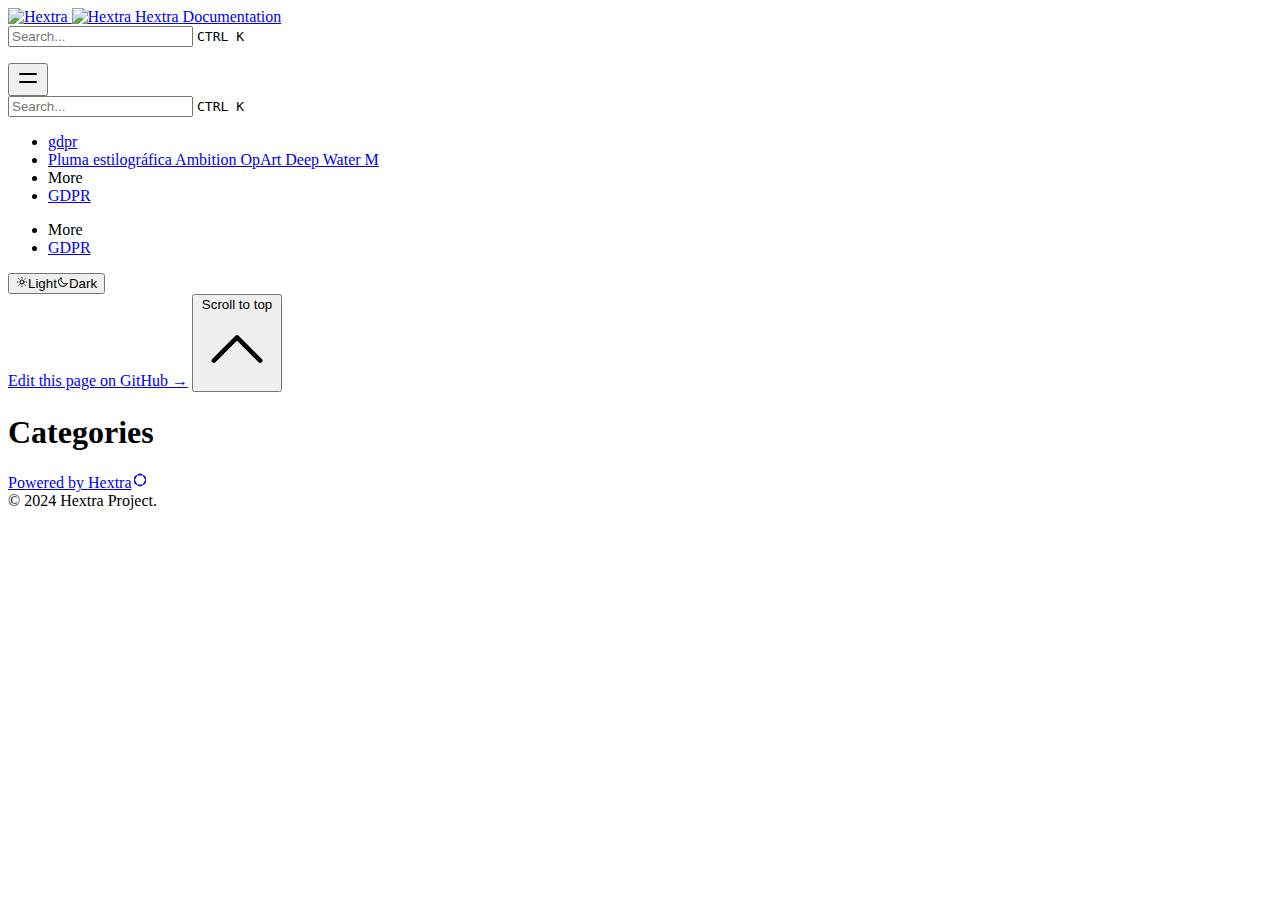
==== public/categories/index.html @ 9e6465aa "hextra test" ====
<!DOCTYPE html>
<html lang="en"><head><script src="/livereload.js?mindelay=10&amp;v=2&amp;port=1313&amp;path=livereload" data-no-instant defer></script>
  <meta charset="utf-8" />
  <meta name="viewport" content="width=device-width, initial-scale=1.0" />
  <meta name="robots" content="noindex, nofollow" />
  <link rel="icon shortcut" href="/favicon.ico" sizes="32x32" />
<link rel="icon" href="/favicon.svg" type="image/svg+xml" />
<link rel="icon" href="/favicon-dark.svg" type="image/svg+xml" media="(prefers-color-scheme: dark)" />
<link rel="icon" href="/favicon-16x16.png" type="image/png" sizes="16x16" />
<link rel="icon" href="/favicon-32x32.png" type="image/png" sizes="32x32" />
<link rel="apple-touch-icon" href="/apple-touch-icon.png" sizes="180x180" />
<link fetchpriority="low" href="/site.webmanifest" rel="manifest" />
<title>Categories – Hextra</title>
  <meta name="description" content="" /><link rel="canonical" href="http://localhost:1313/categories/" itemprop="url" />

<meta property="og:title" content="Categories" />
<meta property="og:description" content="Modern, responsive, batteries-included Hugo theme for creating beautiful static websites." />
<meta property="og:type" content="website" />
<meta property="og:url" content="http://localhost:1313/categories/" />

  <meta itemprop="name" content="Categories">
  <meta itemprop="description" content="Modern, responsive, batteries-included Hugo theme for creating beautiful static websites.">
  <meta name="twitter:card" content="summary">
  <meta name="twitter:title" content="Categories">
  <meta name="twitter:description" content="Modern, responsive, batteries-included Hugo theme for creating beautiful static websites.">

    <link href="/css/compiled/main.css" rel="stylesheet" />



  <link href="/css/custom.css" rel="stylesheet" />


  <script>
     
    const defaultTheme = 'system';

    const setDarkTheme = () => {
      document.documentElement.classList.add("dark");
      document.documentElement.style.colorScheme = "dark";
    }
    const setLightTheme = () => {
      document.documentElement.classList.remove("dark");
      document.documentElement.style.colorScheme = "light";
    }

    if ("color-theme" in localStorage) {
      localStorage.getItem("color-theme") === "dark" ? setDarkTheme() : setLightTheme();
    } else {
      defaultTheme === "dark" ? setDarkTheme() : setLightTheme();
      if (defaultTheme === "system") {
        window.matchMedia("(prefers-color-scheme: dark)").matches ? setDarkTheme() : setLightTheme();
      }
    }
  </script>

  
</head>
<body dir="ltr"><div class="nav-container hx-sticky hx-top-0 hx-z-20 hx-w-full hx-bg-transparent print:hx-hidden">
  <div class="nav-container-blur hx-pointer-events-none hx-absolute hx-z-[-1] hx-h-full hx-w-full hx-bg-white dark:hx-bg-dark hx-shadow-[0_2px_4px_rgba(0,0,0,.02),0_1px_0_rgba(0,0,0,.06)] contrast-more:hx-shadow-[0_0_0_1px_#000] dark:hx-shadow-[0_-1px_0_rgba(255,255,255,.1)_inset] contrast-more:dark:hx-shadow-[0_0_0_1px_#fff]"></div>

  <nav class="hx-mx-auto hx-flex hx-items-center hx-justify-end hx-gap-2 hx-h-16 hx-px-6 hx-max-w-[90rem]">
    <a class="hx-flex hx-items-center hover:hx-opacity-75 ltr:hx-mr-auto rtl:hx-ml-auto" href="/">
        <img class="hx-block dark:hx-hidden" src="/images/logo.svg" alt="Hextra" height="20" width="20" />
        <img class="hx-hidden dark:hx-block" src="/images/logo-dark.svg" alt="Hextra" height="20" width="20" />
        <span class="hx-mx-2 hx-font-extrabold hx-inline hx-select-none" title="Hextra">Hextra</span>
    </a><a
            title="Documentation"
            href="/docs"
            
            class="hx-text-sm contrast-more:hx-text-gray-700 contrast-more:dark:hx-text-gray-100 hx-relative -hx-ml-2 hx-hidden hx-whitespace-nowrap hx-p-2 md:hx-inline-block hx-text-gray-600 hover:hx-text-gray-800 dark:hx-text-gray-400 dark:hover:hx-text-gray-200"
          >
            <span class="hx-text-center">Documentation</span>
          </a><div class="search-wrapper hx-relative md:hx-w-64">
  <div class="hx-relative hx-flex hx-items-center hx-text-gray-900 contrast-more:hx-text-gray-800 dark:hx-text-gray-300 contrast-more:dark:hx-text-gray-300">
    <input
      placeholder="Search..."
      class="search-input hx-block hx-w-full hx-appearance-none hx-rounded-lg hx-px-3 hx-py-2 hx-transition-colors hx-text-base hx-leading-tight md:hx-text-sm hx-bg-black/[.05] dark:hx-bg-gray-50/10 focus:hx-bg-white dark:focus:hx-bg-dark placeholder:hx-text-gray-500 dark:placeholder:hx-text-gray-400 contrast-more:hx-border contrast-more:hx-border-current"
      type="search"
      value=""
      spellcheck="false"
    />
    <kbd
      class="hx-absolute hx-my-1.5 hx-select-none ltr:hx-right-1.5 rtl:hx-left-1.5 hx-h-5 hx-rounded hx-bg-white hx-px-1.5 hx-font-mono hx-text-[10px] hx-font-medium hx-text-gray-500 hx-border dark:hx-border-gray-100/20 dark:hx-bg-dark/50 contrast-more:hx-border-current contrast-more:hx-text-current contrast-more:dark:hx-border-current hx-items-center hx-gap-1 hx-transition-opacity hx-pointer-events-none hx-hidden sm:hx-flex"
    >
      CTRL K
    </kbd>
  </div>

  <div>
    <ul
      class="search-results hextra-scrollbar hx-hidden hx-border hx-border-gray-200 hx-bg-white hx-text-gray-100 dark:hx-border-neutral-800 dark:hx-bg-neutral-900 hx-absolute hx-top-full hx-z-20 hx-mt-2 hx-overflow-auto hx-overscroll-contain hx-rounded-xl hx-py-2.5 hx-shadow-xl hx-max-h-[min(calc(50vh-11rem-env(safe-area-inset-bottom)),400px)] md:hx-max-h-[min(calc(100vh-5rem-env(safe-area-inset-bottom)),400px)] hx-inset-x-0 ltr:md:hx-left-auto rtl:md:hx-right-auto contrast-more:hx-border contrast-more:hx-border-gray-900 contrast-more:dark:hx-border-gray-50 hx-w-screen hx-min-h-[100px] hx-max-w-[min(calc(100vw-2rem),calc(100%+20rem))]"
      style="transition: max-height 0.2s ease 0s;"
    ></ul>
  </div>
</div>
<button type="button" aria-label="Menu" class="hamburger-menu -hx-mr-2 hx-rounded hx-p-2 active:hx-bg-gray-400/20 md:hx-hidden"><svg height=24 fill="none" viewBox="0 0 24 24" stroke="currentColor"><g><path stroke-linecap="round" stroke-linejoin="round" stroke-width="2" d="M4 8H20"></path></g><g><path stroke-linecap="round" stroke-linejoin="round" stroke-width="2" d="M4 16H20"></path></g></svg></button>
  </nav>
</div>

  <div class='hx-mx-auto hx-flex hx-max-w-screen-xl'>
    <div class="mobile-menu-overlay [transition:background-color_1.5s_ease] hx-fixed hx-inset-0 hx-z-10 hx-bg-black/80 dark:hx-bg-black/60 hx-hidden"></div>
<aside class="sidebar-container hx-flex hx-flex-col print:hx-hidden md:hx-top-16 md:hx-shrink-0 md:hx-w-64 md:hx-self-start max-md:[transform:translate3d(0,-100%,0)] md:hx-sticky">
  
  <div class="hx-px-4 hx-pt-4 md:hx-hidden">
    <div class="search-wrapper hx-relative md:hx-w-64">
  <div class="hx-relative hx-flex hx-items-center hx-text-gray-900 contrast-more:hx-text-gray-800 dark:hx-text-gray-300 contrast-more:dark:hx-text-gray-300">
    <input
      placeholder="Search..."
      class="search-input hx-block hx-w-full hx-appearance-none hx-rounded-lg hx-px-3 hx-py-2 hx-transition-colors hx-text-base hx-leading-tight md:hx-text-sm hx-bg-black/[.05] dark:hx-bg-gray-50/10 focus:hx-bg-white dark:focus:hx-bg-dark placeholder:hx-text-gray-500 dark:placeholder:hx-text-gray-400 contrast-more:hx-border contrast-more:hx-border-current"
      type="search"
      value=""
      spellcheck="false"
    />
    <kbd
      class="hx-absolute hx-my-1.5 hx-select-none ltr:hx-right-1.5 rtl:hx-left-1.5 hx-h-5 hx-rounded hx-bg-white hx-px-1.5 hx-font-mono hx-text-[10px] hx-font-medium hx-text-gray-500 hx-border dark:hx-border-gray-100/20 dark:hx-bg-dark/50 contrast-more:hx-border-current contrast-more:hx-text-current contrast-more:dark:hx-border-current hx-items-center hx-gap-1 hx-transition-opacity hx-pointer-events-none hx-hidden sm:hx-flex"
    >
      CTRL K
    </kbd>
  </div>

  <div>
    <ul
      class="search-results hextra-scrollbar hx-hidden hx-border hx-border-gray-200 hx-bg-white hx-text-gray-100 dark:hx-border-neutral-800 dark:hx-bg-neutral-900 hx-absolute hx-top-full hx-z-20 hx-mt-2 hx-overflow-auto hx-overscroll-contain hx-rounded-xl hx-py-2.5 hx-shadow-xl hx-max-h-[min(calc(50vh-11rem-env(safe-area-inset-bottom)),400px)] md:hx-max-h-[min(calc(100vh-5rem-env(safe-area-inset-bottom)),400px)] hx-inset-x-0 ltr:md:hx-left-auto rtl:md:hx-right-auto contrast-more:hx-border contrast-more:hx-border-gray-900 contrast-more:dark:hx-border-gray-50 hx-w-screen hx-min-h-[100px] hx-max-w-[min(calc(100vw-2rem),calc(100%+20rem))]"
      style="transition: max-height 0.2s ease 0s;"
    ></ul>
  </div>
</div>

  </div>
  <div class="hextra-scrollbar hx-overflow-y-auto hx-overflow-x-hidden hx-p-4 hx-grow md:hx-h-[calc(100vh-var(--navbar-height)-var(--menu-height))]">
    <ul class="hx-flex hx-flex-col hx-gap-1 md:hx-hidden">
      
      
          <li class=""><a
    class="hx-flex hx-items-center hx-justify-between hx-gap-2 hx-cursor-pointer hx-rounded hx-px-2 hx-py-1.5 hx-text-sm hx-transition-colors [-webkit-tap-highlight-color:transparent] [-webkit-touch-callout:none] [word-break:break-word]
      hx-text-gray-500 hover:hx-bg-gray-100 hover:hx-text-gray-900 contrast-more:hx-border contrast-more:hx-border-transparent contrast-more:hx-text-gray-900 contrast-more:hover:hx-border-gray-900 dark:hx-text-neutral-400 dark:hover:hx-bg-primary-100/5 dark:hover:hx-text-gray-50 contrast-more:dark:hx-text-gray-50 contrast-more:dark:hover:hx-border-gray-50"
    href="/gdpr/"
    
  >gdpr
    </a></li>
          <li class=""><a
    class="hx-flex hx-items-center hx-justify-between hx-gap-2 hx-cursor-pointer hx-rounded hx-px-2 hx-py-1.5 hx-text-sm hx-transition-colors [-webkit-tap-highlight-color:transparent] [-webkit-touch-callout:none] [word-break:break-word]
      hx-text-gray-500 hover:hx-bg-gray-100 hover:hx-text-gray-900 contrast-more:hx-border contrast-more:hx-border-transparent contrast-more:hx-text-gray-900 contrast-more:hover:hx-border-gray-900 dark:hx-text-neutral-400 dark:hover:hx-bg-primary-100/5 dark:hover:hx-text-gray-50 contrast-more:dark:hx-text-gray-50 contrast-more:dark:hover:hx-border-gray-50"
    href="/producto1/"
    
  >Pluma estilográfica Ambition OpArt Deep Water M
    </a></li>
      <li class="[word-break:break-word] hx-mt-5 hx-mb-2 hx-px-2 hx-py-1.5 hx-text-sm hx-font-semibold hx-text-gray-900 first:hx-mt-0 dark:hx-text-gray-100">
        <span class="hx-cursor-default">More</span>
      </li>
    
      <li><a
    class="hx-flex hx-items-center hx-justify-between hx-gap-2 hx-cursor-pointer hx-rounded hx-px-2 hx-py-1.5 hx-text-sm hx-transition-colors [-webkit-tap-highlight-color:transparent] [-webkit-touch-callout:none] [word-break:break-word]
      hx-text-gray-500 hover:hx-bg-gray-100 hover:hx-text-gray-900 contrast-more:hx-border contrast-more:hx-border-transparent contrast-more:hx-text-gray-900 contrast-more:hover:hx-border-gray-900 dark:hx-text-neutral-400 dark:hover:hx-bg-primary-100/5 dark:hover:hx-text-gray-50 contrast-more:dark:hx-text-gray-50 contrast-more:dark:hover:hx-border-gray-50"
    href="/gdpr/"
    
  >GDPR</a></li>
    
    </ul>

    <ul class="hx-flex hx-flex-col hx-gap-1 max-md:hx-hidden">
        
        
      <li class="[word-break:break-word] hx-mt-5 hx-mb-2 hx-px-2 hx-py-1.5 hx-text-sm hx-font-semibold hx-text-gray-900 first:hx-mt-0 dark:hx-text-gray-100">
        <span class="hx-cursor-default">More</span>
      </li>
    
      <li><a
    class="hx-flex hx-items-center hx-justify-between hx-gap-2 hx-cursor-pointer hx-rounded hx-px-2 hx-py-1.5 hx-text-sm hx-transition-colors [-webkit-tap-highlight-color:transparent] [-webkit-touch-callout:none] [word-break:break-word]
      hx-text-gray-500 hover:hx-bg-gray-100 hover:hx-text-gray-900 contrast-more:hx-border contrast-more:hx-border-transparent contrast-more:hx-text-gray-900 contrast-more:hover:hx-border-gray-900 dark:hx-text-neutral-400 dark:hover:hx-bg-primary-100/5 dark:hover:hx-text-gray-50 contrast-more:dark:hx-text-gray-50 contrast-more:dark:hover:hx-border-gray-50"
    href="/gdpr/"
    
  >GDPR</a></li>
    
      </ul>
    </div>
  
  
    <div class="  hx-sticky hx-bottom-0 hx-bg-white dark:hx-bg-dark hx-mx-4 hx-py-4 hx-shadow-[0_-12px_16px_#fff] hx-flex hx-items-center hx-gap-2 dark:hx-border-neutral-800 dark:hx-shadow-[0_-12px_16px_#111] contrast-more:hx-border-neutral-400 contrast-more:hx-shadow-none contrast-more:dark:hx-shadow-none hx-border-t" data-toggle-animation="show"><div class="hx-flex hx-grow hx-flex-col"><button
  title="Change theme"
  data-theme="light"
  class="theme-toggle hx-group hx-h-7 hx-rounded-md hx-px-2 hx-text-left hx-text-xs hx-font-medium hx-text-gray-600 hx-transition-colors dark:hx-text-gray-400 hover:hx-bg-gray-100 hover:hx-text-gray-900 dark:hover:hx-bg-primary-100/5 dark:hover:hx-text-gray-50"
  type="button"
  aria-label="Change theme"
>
  <div class="hx-flex hx-items-center hx-gap-2 hx-capitalize"><svg height=12 class="group-data-[theme=light]:hx-hidden" xmlns="http://www.w3.org/2000/svg" fill="none" viewBox="0 0 24 24" stroke-width="2" stroke="currentColor" aria-hidden="true"><path stroke-linecap="round" stroke-linejoin="round" d="M12 3v1m0 16v1m9-9h-1M4 12H3m15.364 6.364l-.707-.707M6.343 6.343l-.707-.707m12.728 0l-.707.707M6.343 17.657l-.707.707M16 12a4 4 0 11-8 0 4 4 0 018 0z"/></svg><span class="group-data-[theme=light]:hx-hidden">Light</span><svg height=12 class="group-data-[theme=dark]:hx-hidden" xmlns="http://www.w3.org/2000/svg" fill="none" viewBox="0 0 24 24" stroke-width="2" stroke="currentColor" aria-hidden="true"><path stroke-linecap="round" stroke-linejoin="round" d="M20.354 15.354A9 9 0 018.646 3.646 9.003 9.003 0 0012 21a9.003 9.003 0 008.354-5.646z"/></svg><span class="group-data-[theme=dark]:hx-hidden">Dark</span></div>
</button>
</div></div></aside>
    
<nav class="hextra-toc hx-order-last hx-hidden hx-w-64 hx-shrink-0 xl:hx-block print:hx-hidden hx-px-4" aria-label="table of contents">
    <div class="hextra-scrollbar hx-sticky hx-top-16 hx-overflow-y-auto hx-pr-4 hx-pt-6 hx-text-sm [hyphens:auto] hx-max-h-[calc(100vh-var(--navbar-height)-env(safe-area-inset-bottom))] ltr:hx--mr-4 rtl:hx--ml-4">
      <div class=" hx-sticky hx-bottom-0 hx-flex hx-flex-col hx-items-start hx-gap-2 hx-pb-8 dark:hx-border-neutral-800 contrast-more:hx-border-t contrast-more:hx-border-neutral-400 contrast-more:hx-shadow-none contrast-more:dark:hx-border-neutral-400"><a class="hx-text-xs hx-font-medium hx-text-gray-500 hover:hx-text-gray-900 dark:hx-text-gray-400 dark:hover:hx-text-gray-100 contrast-more:hx-text-gray-800 contrast-more:dark:hx-text-gray-50" href="https://github.com/imfing/hextra/edit/main/exampleSite/content" target="_blank" rel="noreferrer">Edit this page on GitHub →</a>
        <button aria-hidden="true" id="backToTop" onClick="scrollUp();" class="hx-transition-all hx-duration-75 hx-opacity-0 hx-text-xs hx-font-medium hx-text-gray-500 hover:hx-text-gray-900 dark:hx-text-gray-400 dark:hover:hx-text-gray-100 contrast-more:hx-text-gray-800 contrast-more:dark:hx-text-gray-50">
          <span>Scroll to top</span>
          <svg xmlns="http://www.w3.org/2000/svg" fill="none" viewBox="0 0 24 24" stroke-width="1.5" stroke="currentColor" class="hx-inline ltr:hx-ml-1 rtl:hx-mr-1 hx-h-3.5 hx-w-3.5 hx-border hx-rounded-full hx-border-gray-500 hover:hx-border-gray-900 dark:hx-border-gray-400 dark:hover:hx-border-gray-100 contrast-more:hx-border-gray-800 contrast-more:dark:hx-border-gray-50">
            <path stroke-linecap="round" stroke-linejoin="round" d="M4.5 15.75l7.5-7.5 7.5 7.5" />
          </svg>
        </button>
      </div>
    </div>
  </nav>


    <article class="hx-w-full hx-break-words hx-flex hx-min-h-[calc(100vh-var(--navbar-height))] hx-min-w-0 hx-justify-center hx-pb-8 hx-pr-[calc(env(safe-area-inset-right)-1.5rem)]">
      <main class="hx-w-full hx-min-w-0 hx-max-w-6xl hx-px-6 hx-pt-4 md:hx-px-12">
        <div class="content">
          <h1>Categories</h1>
          
        </div>
        <div class="hx-mt-16"></div>
        <div class="hx-mt-16"></div>
        
      </main>
    </article>
  </div>

      <footer class="hextra-footer hx-bg-gray-100 hx-pb-[env(safe-area-inset-bottom)] dark:hx-bg-neutral-900 print:hx-bg-transparent"><div
    class="hx-max-w-screen-xl hx-mx-auto hx-flex hx-justify-center hx-py-12 hx-pl-[max(env(safe-area-inset-left),1.5rem)] hx-pr-[max(env(safe-area-inset-right),1.5rem)] hx-text-gray-600 dark:hx-text-gray-400 md:hx-justify-start"
  >
    <div class="hx-flex hx-w-full hx-flex-col hx-items-center sm:hx-items-start"><div class="hx-font-semibold"><a class="hx-flex hx-text-sm hx-items-center hx-gap-1 hx-text-current" target="_blank" rel="noopener noreferrer" title="Hextra GitHub Homepage" href="https://github.com/imfing/hextra">
    <span>Powered by Hextra<svg height=1em class="hx-inline-block ltr:hx-ml-1 rtl:hx-mr-1 hx-align-[-2.5px]" viewBox="0 0 180 180" xmlns="http://www.w3.org/2000/svg" fill="currentColor"><path fill-rule="evenodd" clip-rule="evenodd" d="m 105.50024,22.224647 c -9.59169,-5.537563 -21.40871,-5.537563 -31.000093,0 L 39.054693,42.689119 C 29.463353,48.226675 23.55484,58.460531 23.55484,69.535642 v 40.928918 c 0,11.07542 5.908513,21.3092 15.499853,26.84652 l 35.445453,20.46446 c 9.591313,5.53732 21.408404,5.53732 31.000094,0 l 35.44507,-20.46446 c 9.59131,-5.53732 15.49985,-15.7711 15.49985,-26.84652 V 69.535642 c 0,-11.075111 -5.90854,-21.308967 -15.49985,-26.846523 z M 34.112797,85.737639 c -1.384445,2.397827 -1.384445,5.352099 0,7.749927 l 24.781554,42.922974 c 1.38437,2.39783 3.942853,3.87496 6.711592,3.87496 h 49.563107 c 2.76905,0 5.3273,-1.47713 6.71144,-3.87496 l 24.78194,-42.922974 c 1.38414,-2.397828 1.38414,-5.3521 0,-7.749927 L 121.88049,42.814746 c -1.38414,-2.397828 -3.94239,-3.874964 -6.71144,-3.874964 H 65.605944 c -2.768739,0 -5.327223,1.477059 -6.711592,3.874964 z" style="stroke-width:0.774993" /></svg></span>
  </a></div><div class="hx-mt-6 hx-text-xs">© 2024 Hextra Project.</div>
    </div>
  </div>
</footer>
    
    <script defer src="/js/main.js" integrity=""></script>


<script defer src="/lib/flexsearch/flexsearch.bundle.min.0425860527cc9968f9f049421c7a56b39327d475e2e3a8f550416be3a9134327.js" integrity="sha256-BCWGBSfMmWj58ElCHHpWs5Mn1HXi46j1UEFr46kTQyc="></script>
    <script defer src="/en.search.js" integrity=""></script>


  </body>
</html>
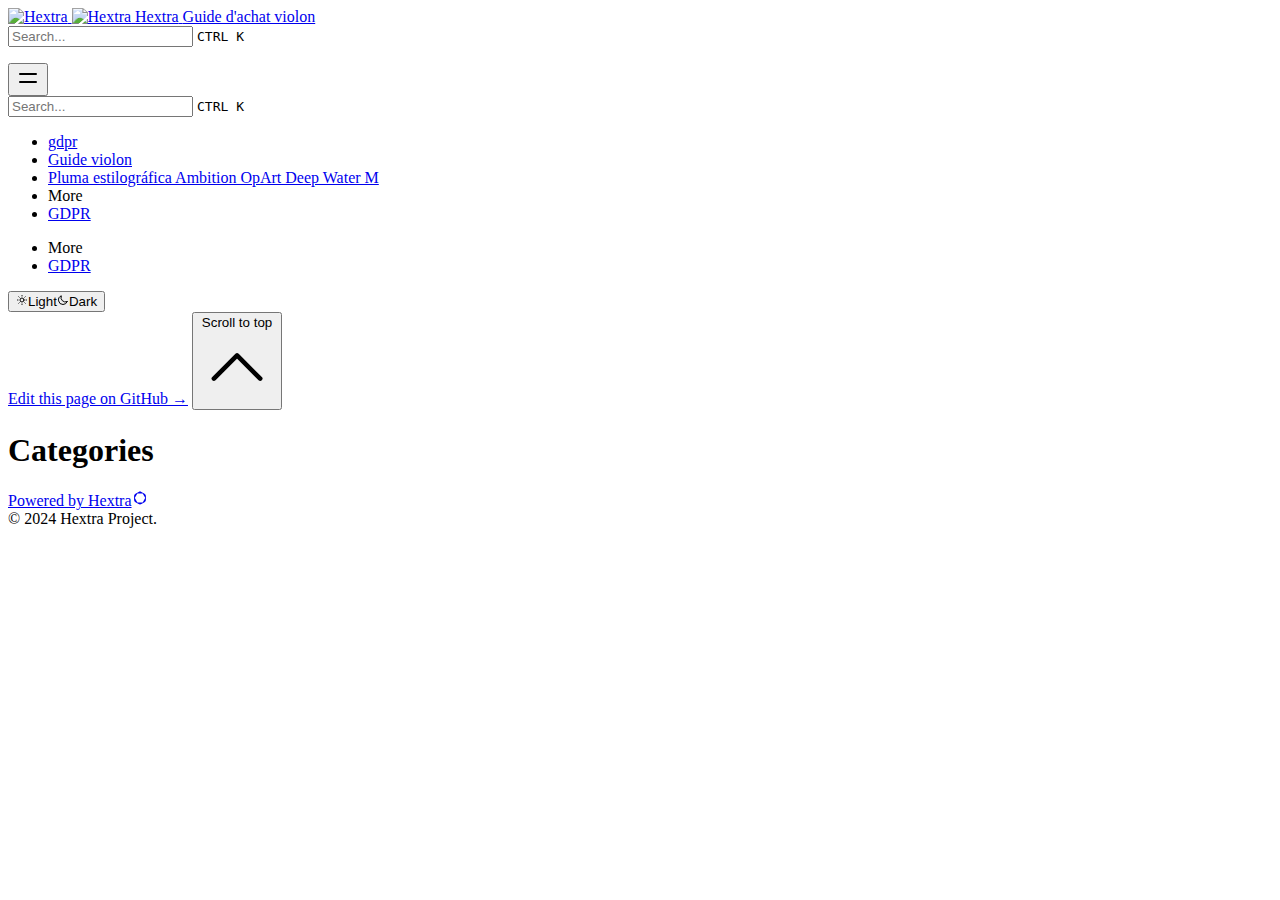
==== commit c5bcd4b1: "guide" ====
--- a/public/categories/index.html
+++ b/public/categories/index.html
@@ -65,12 +65,12 @@
         <img class="hx-hidden dark:hx-block" src="/images/logo-dark.svg" alt="Hextra" height="20" width="20" />
         <span class="hx-mx-2 hx-font-extrabold hx-inline hx-select-none" title="Hextra">Hextra</span>
     </a><a
-            title="Documentation"
-            href="/docs"
+            title="Guide d&#39;achat violon"
+            href="/guideviolon"
             
             class="hx-text-sm contrast-more:hx-text-gray-700 contrast-more:dark:hx-text-gray-100 hx-relative -hx-ml-2 hx-hidden hx-whitespace-nowrap hx-p-2 md:hx-inline-block hx-text-gray-600 hover:hx-text-gray-800 dark:hx-text-gray-400 dark:hover:hx-text-gray-200"
           >
-            <span class="hx-text-center">Documentation</span>
+            <span class="hx-text-center">Guide d'achat violon</span>
           </a><div class="search-wrapper hx-relative md:hx-w-64">
   <div class="hx-relative hx-flex hx-items-center hx-text-gray-900 contrast-more:hx-text-gray-800 dark:hx-text-gray-300 contrast-more:dark:hx-text-gray-300">
     <input
@@ -142,6 +142,13 @@
           <li class=""><a
     class="hx-flex hx-items-center hx-justify-between hx-gap-2 hx-cursor-pointer hx-rounded hx-px-2 hx-py-1.5 hx-text-sm hx-transition-colors [-webkit-tap-highlight-color:transparent] [-webkit-touch-callout:none] [word-break:break-word]
       hx-text-gray-500 hover:hx-bg-gray-100 hover:hx-text-gray-900 contrast-more:hx-border contrast-more:hx-border-transparent contrast-more:hx-text-gray-900 contrast-more:hover:hx-border-gray-900 dark:hx-text-neutral-400 dark:hover:hx-bg-primary-100/5 dark:hover:hx-text-gray-50 contrast-more:dark:hx-text-gray-50 contrast-more:dark:hover:hx-border-gray-50"
+    href="/guideviolon/"
+    
+  >Guide violon
+    </a></li>
+          <li class=""><a
+    class="hx-flex hx-items-center hx-justify-between hx-gap-2 hx-cursor-pointer hx-rounded hx-px-2 hx-py-1.5 hx-text-sm hx-transition-colors [-webkit-tap-highlight-color:transparent] [-webkit-touch-callout:none] [word-break:break-word]
+      hx-text-gray-500 hover:hx-bg-gray-100 hover:hx-text-gray-900 contrast-more:hx-border contrast-more:hx-border-transparent contrast-more:hx-text-gray-900 contrast-more:hover:hx-border-gray-900 dark:hx-text-neutral-400 dark:hover:hx-bg-primary-100/5 dark:hover:hx-text-gray-50 contrast-more:dark:hx-text-gray-50 contrast-more:dark:hover:hx-border-gray-50"
     href="/producto1/"
     
   >Pluma estilográfica Ambition OpArt Deep Water M
